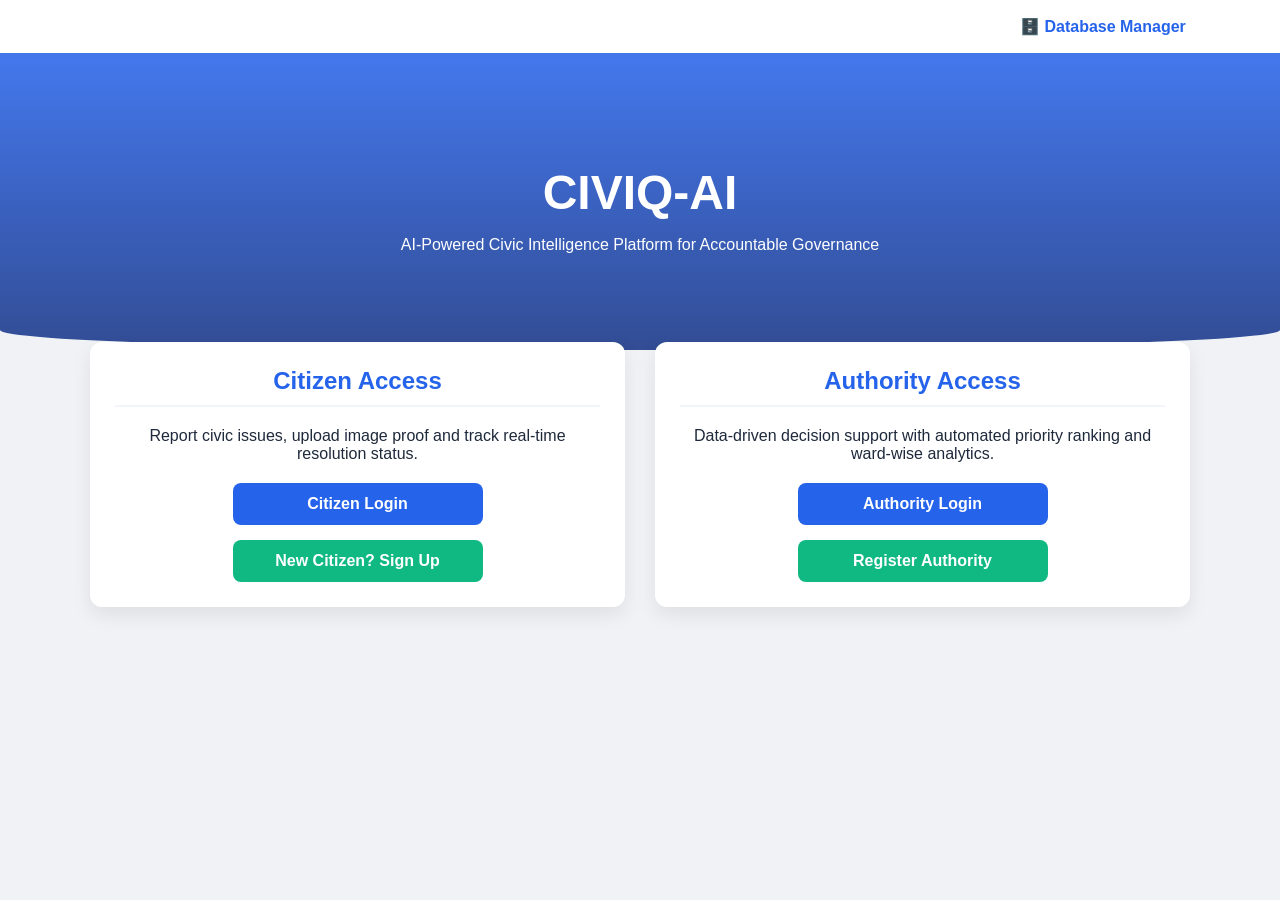
==== Frontend/index.html @ 8aec96fc "Backup: initial state before audit remediation" ====
<!DOCTYPE html>
<html lang="en">

<head>

<meta charset="UTF-8">

<title>CIVIQ-AI | Smart Governance Portal</title>

<link rel="stylesheet" href="style.css">

<style>

.hero{
background: linear-gradient(rgba(37,99,235,0.85), rgba(30,58,138,0.9)),
url('https://images.unsplash.com/photo-1517048676732-d65bc937f952?auto=format&fit=crop&w=1200&q=80');
background-size:cover;
color:white;
padding:80px 20px;
text-align:center;
border-bottom-left-radius:50% 20px;
border-bottom-right-radius:50% 20px;
}

.hero h1{
font-size:3rem;
margin-bottom:10px;
}

.feature-box{
text-align:center;
padding:25px;
}


/* navbar */

nav{
display:flex;
justify-content:space-between;
align-items:center;
padding:15px 40px;
background:white;
box-shadow:0 2px 5px rgba(0,0,0,0.1);
}

.brand{
font-size:20px;
font-weight:bold;
}

.dropdown{
position:relative;
display:inline-block;
cursor:pointer;
}

.dropdown-content{
display:none;
position:absolute;
background:white;
min-width:150px;
box-shadow:0px 5px 10px rgba(0,0,0,0.1);
border-radius:6px;
right:0;
}

.dropdown-content a{
display:block;
padding:10px;
text-decoration:none;
color:black;
}

.dropdown:hover .dropdown-content{
display:block;
}

.btn-group{
display:flex;
flex-direction:column;
align-items:center;
gap:15px;
margin-top:20px;
}

.portal-btn{
display:inline-block;
padding:12px 25px;
border-radius:8px;
text-decoration:none;
font-weight:600;
min-width:200px;
text-align:center;
}

.citizen-btn{
background:#2563eb;
color:white;
}

.authority-btn{
background:#2563eb;
color:white;
}

.signup-btn{
background:#10B981;
color:white;
}

.portal-btn:hover{
opacity:0.9;
}

</style>

</head>


<body>

<!-- NAVBAR -->

<nav>

<div class="brand">CIVIQ-AI</div>

<div style="display: flex; gap: 15px; align-items: center;">
<a href="db_admin.html" style="color: #2563eb; text-decoration: none; font-weight: 600;">🗄️ Database Manager</a>
<div id="navUser">
<a href="citizen_login.html">Login</a>
</div>
</div>

</nav>


<!-- HERO -->

<div class="hero">

<h1>CIVIQ-AI</h1>

<p>AI-Powered Civic Intelligence Platform for Accountable Governance</p>

</div>



<div class="container">

<div class="grid-2" style="margin-top:-40px;">


<!-- Citizen Portal -->

<div class="card feature-box">

<h2>Citizen Access</h2>

<p>
Report civic issues, upload image proof and track real-time
resolution status.
</p>

<div class="btn-group">

<a href="citizen_login.html" class="portal-btn citizen-btn">
Citizen Login
</a>

<a href="signup.html" class="portal-btn signup-btn">
New Citizen? Sign Up
</a>

</div>

</div>



<!-- Authority Portal -->

<div class="card feature-box">

<h2>Authority Access</h2>

<p>
Data-driven decision support with automated priority ranking
and ward-wise analytics.
</p>

<div class="btn-group">

<a href="authority_login.html" class="portal-btn authority-btn">
Authority Login
</a>

<a href="authority_signup.html" class="portal-btn signup-btn">
Register Authority
</a>

</div>

</div>






<script src="script.js"></script>

<script>

/* check if user already logged in */

async function checkUser(){

try{

const res = await fetch("http://127.0.0.1:5000/check_session",{
credentials:"include"
});

const data = await res.json();

if(data.logged_in){

document.getElementById("navUser").innerHTML=`

<div class="dropdown">

${data.name} ▼

<div class="dropdown-content">

<a href="profile.html">My Profile</a>

<a href="#" onclick="logoutUser()">Logout</a>

</div>

</div>

`;

}

}

catch(err){

console.log("Not logged in");

}

}

checkUser();

</script>

</body>

</html>
---- Frontend/style.css ----
:root {
    --primary: #2563EB;
    --secondary: #10B981;
    --danger: #DC2626;
    --warning: #F59E0B;
    --dark: #1E293B;
    --light: #F1F5F9;
    --white: #FFFFFF;
}

body {
    background-color: #f0f2f5;
    font-family: 'Segoe UI', Tahoma, Geneva, Verdana, sans-serif;
    margin: 0;
    color: var(--dark);
}

nav {
    background: var(--primary);
    padding: 1rem 2rem;
    color: white;
    display: flex;
    justify-content: space-between;
    align-items: center;
    box-shadow: 0 2px 4px rgba(0,0,0,0.1);
}

.brand { font-size: 1.5rem; font-weight: bold; }
nav a { color: white; text-decoration: none; font-weight: 500; }

.container { max-width: 1100px; margin: 2rem auto; padding: 0 20px; }
.grid-2 { display: grid; grid-template-columns: 1fr 1fr; gap: 2rem; }

.card {
    background: var(--white);
    padding: 1.5rem;
    border-radius: 12px;
    box-shadow: 0 4px 6px rgba(0,0,0,0.05);
    margin-bottom: 1rem;
}

h2 { margin-top: 0; color: var(--primary); border-bottom: 2px solid var(--light); padding-bottom: 10px; }

input, select, textarea {
    width: 100%;
    padding: 10px;
    margin: 10px 0;
    border: 1px solid #ddd;
    border-radius: 6px;
    font-size: 1rem;
}

.button {
    background: var(--primary);
    color: white;
    border: none;
    padding: 12px 20px;
    border-radius: 6px;
    cursor: pointer;
    font-weight: bold;
    width: 100%;
    transition: 0.3s;
}

.button:hover { opacity: 0.9; transform: translateY(-1px); }

.badge {
    padding: 4px 10px;
    border-radius: 20px;
    font-size: 0.75rem;
    font-weight: bold;
    text-transform: uppercase;
}

.badge-open { background: #fee2e2; color: #991b1b; }
.badge-closed { background: #dcfce7; color: #166534; }

.priority-high { border-left: 5px solid var(--danger); }
.priority-medium { border-left: 5px solid var(--warning); }
.priority-low { border-left: 5px solid var(--secondary); }

.complaint-item {
    padding: 15px;
    border-bottom: 1px solid #eee;
}
.submit-btn{
background:#2563eb;
color:white;
border:none;
padding:10px 15px;
border-radius:6px;
cursor:pointer;
}

.submit-btn:hover{
background:#1d4ed8;
}

.support-btn{
background:#ef4444;
color:white;
border:none;
padding:6px 10px;
border-radius:5px;
cursor:pointer;
}

.support-btn:hover{
background:#dc2626;
}

.comment-btn{
background:#10b981;
color:white;
border:none;
padding:6px 10px;
border-radius:5px;
cursor:pointer;
}

.comment-btn:hover{
background:#059669;
}

.grid-2{
display:grid;
grid-template-columns:1fr 1fr;
gap:30px;
align-items:stretch;
}

.card{
background:white;
border-radius:12px;
padding:30px;
box-shadow:0 8px 20px rgba(0,0,0,0.08);
transition:all 0.3s ease;
}

.card:hover{
transform:translateY(-6px);
box-shadow:0 15px 35px rgba(0,0,0,0.15);
}

.status{
margin-top:5px;
font-weight:600;
color:#374151;
}

.profile-menu{
display:flex;
align-items:center;
gap:8px;
cursor:pointer;
position:relative;
}

.profile-icon{
width:32px;
height:32px;
border-radius:50%;
}

.dropdown{
display:none;
position:absolute;
top:40px;
right:0;
background:white;
border:1px solid #ddd;
padding:10px;
border-radius:6px;
}

.profile-menu:hover .dropdown{
display:block;
}

.support-btn{
background:#ef4444;
color:white;
border:none;
padding:6px 12px;
border-radius:6px;
cursor:pointer;
}

.comment-btn{
background:#10b981;
color:white;
border:none;
padding:6px 12px;
border-radius:6px;
cursor:pointer;
margin-top:5px;
}
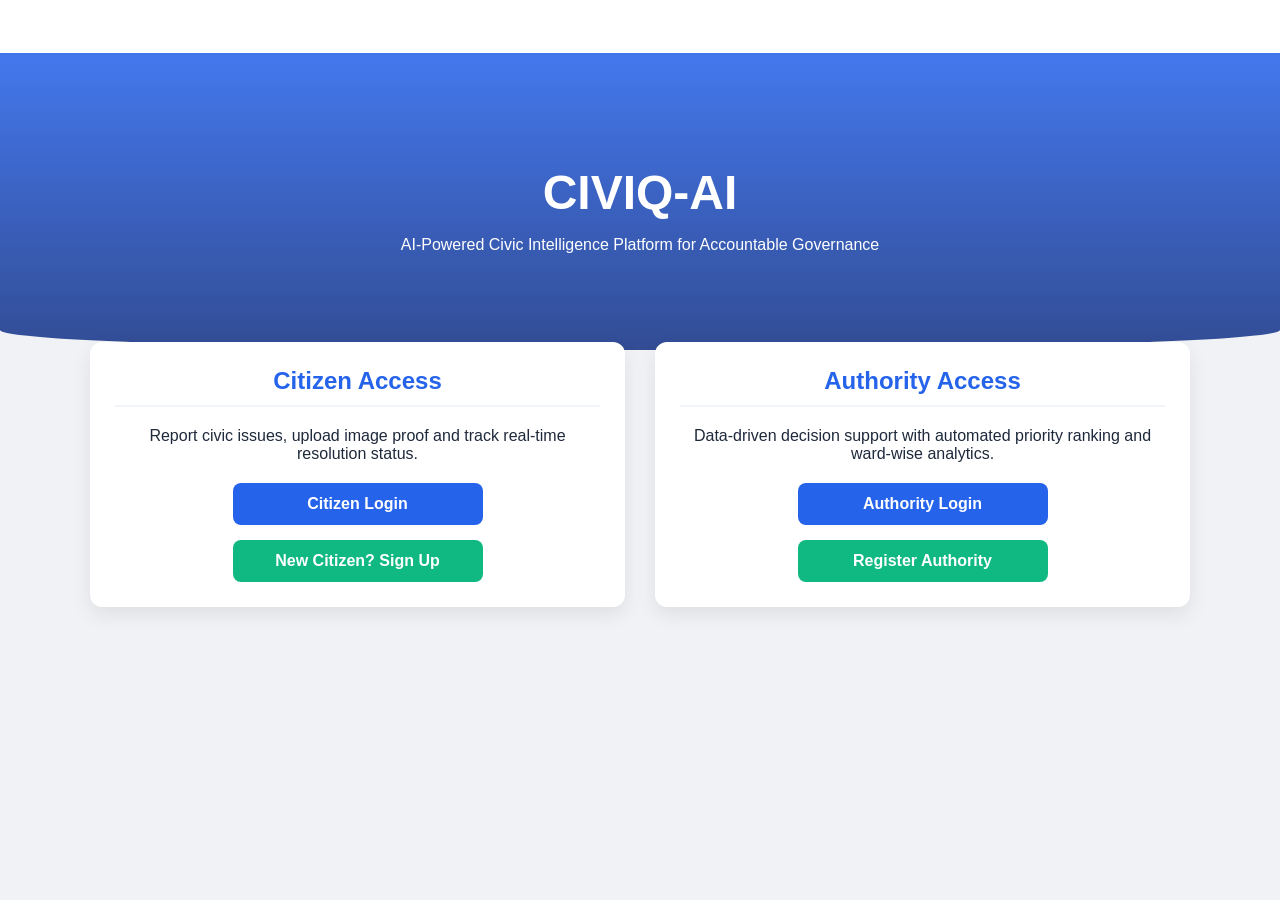
==== commit 5e827073: "Apply audit remediation: security hardening, duplicate likes prevention, env configs, and bug fixes" ====
--- a/Frontend/index.html
+++ b/Frontend/index.html
@@ -127,7 +127,6 @@
 <div class="brand">CIVIQ-AI</div>
 
 <div style="display: flex; gap: 15px; align-items: center;">
-<a href="db_admin.html" style="color: #2563eb; text-decoration: none; font-weight: 600;">🗄️ Database Manager</a>
 <div id="navUser">
 <a href="citizen_login.html">Login</a>
 </div>
